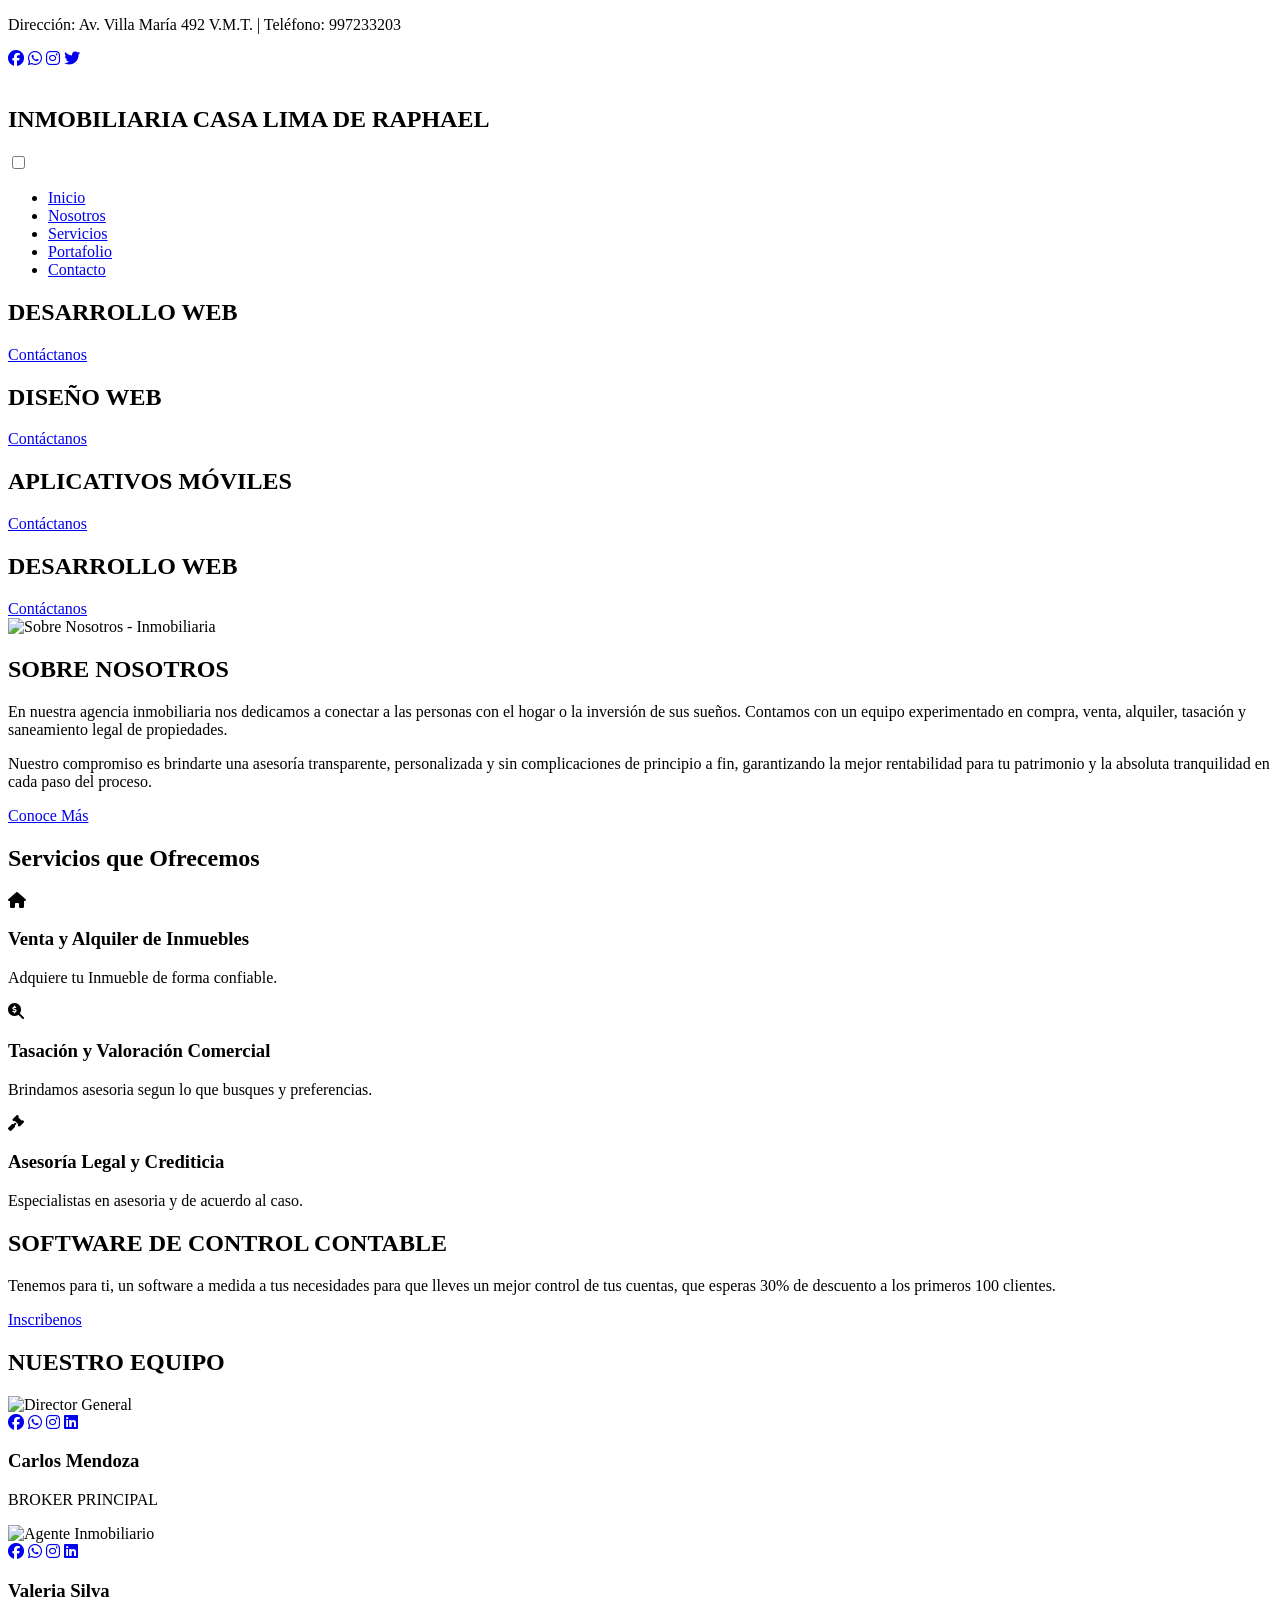
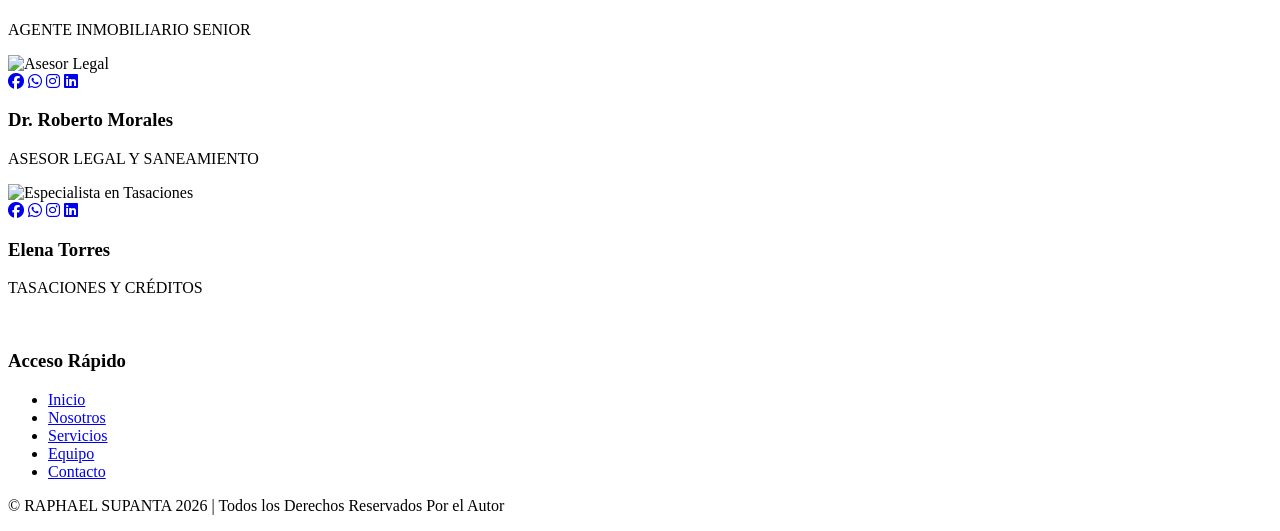
==== index.html @ 0c024ccd "Add files via upload" ====
<!DOCTYPE html>
<html lang="en">
<head>
    <meta charset="UTF-8">
    <meta name="viewport" content="width=device-width, initial-scale=1.0">
    <title>Responsive Design Raphael Supanta</title>
    <link rel="stylesheet" href="css/general.css">
    <link rel="stylesheet" href="css/home.css">
    <link rel="stylesheet" href="css/bienvenida.css">
    <link rel="stylesheet" href="css/servicios1.css">
    <link rel="stylesheet" href="css/accion.css">
    <link rel="stylesheet" href="css/gtrabajo.css">
    <link rel="stylesheet" href="css/pie.css">
    <link rel="stylesheet" href="css/homeresponse.css">
    <link rel="stylesheet" href="css/responsecabecera.css">
    <link rel="stylesheet" href="https://cdnjs.cloudflare.com/ajax/libs/font-awesome/6.0.0/css/all.min.css">
    <link rel="stylesheet" href="https://cdnjs.cloudflare.com/ajax/libs/font-awesome/6.4.0/css/all.min.css">
</head>
<body>
    <div id="contenedor">
        <div id="datos">
            <div id="dir">
    <p>Dirección: Av. Villa María 492 V.M.T. | Teléfono: 997233203</p>
</div>
            <div id="redes">
    <a href="https://www.facebook.com/urbania.pe" target="_blank"><span class="fa-brands fa-facebook"></span></a>
    <a href="https://wa.me/51997233203?text=Hola,%20deseo%20informaci%C3%B3n%20sobre%20un%20inmueble" target="_blank"><span class="fab fa-whatsapp"></span></a>
    <a href="https://www.instagram.com/viviendaperu/" target="_blank"><span class="fa-brands fa-instagram"></span></a>
    <a href="https://x.com/ViviendaPeru" target="_blank"><span class="fa-brands fa-twitter"></span></a>
</div>
        </div>
        <nav id="cabecera">
            <a href="#" class="enlace">
                <img src="img/logo-removebg-preview.png" alt="" class="logo">
            </a>
            <h2>INMOBILIARIA CASA LIMA DE RAPHAEL </h2>
            <input type="checkbox" id="check">
            <label for="check" class="checkbtn">
                <span class="icon-menu"></span>
            </label>
            <ul class="menu">
                <li><a class="active" href="https://nexoinmobiliario.pe/" target="_blank">Inicio</a></li>
<li><a href="https://www.gob.pe/vivienda" target="_blank">Nosotros</a></li>
<li><a href="https://urbania.pe/" target="_blank">Servicios</a></li>
<li><a href="https://www.adondevivir.com/" target="_blank">Portafolio</a></li>
<li><a href="https://www.sunarp.gob.pe/" target="_blank">Contacto</a></li>
            </ul>
        </nav>
        <div id="banner">
            <div class="slider">
                <section class="contenido-slider" id="caja1">
                    <div>
                        <h2>DESARROLLO WEB</h2>
                        <a href="#">Contáctanos</a>
                    </div>
                </section>
                <section class="contenido-slider" id="caja2">
                    <div>
                        <h2>DISEÑO WEB</h2>
                        <a href="#">Contáctanos</a>
                    </div>
                </section>
                <section class="contenido-slider" id="caja3">
                    <div>
                        <h2>APLICATIVOS MÓVILES</h2>
                        <a href="#">Contáctanos</a>
                    </div>
                </section>
                <section class="contenido-slider" id="caja1">
                    <div>
                        <h2>DESARROLLO WEB</h2>
                        <a href="#">Contáctanos</a>
                    </div>
                </section>
            </div>
        </div>

        <section id="bienvenida">
    <img src="img/nosotros.png" alt="Sobre Nosotros - Inmobiliaria">
    <div id="mensaje">
        <h2>SOBRE NOSOTROS</h2>
        <p>En nuestra agencia inmobiliaria nos dedicamos a conectar a las personas con el hogar o la inversión de sus sueños. Contamos con un equipo experimentado en compra, venta, alquiler, tasación y saneamiento legal de propiedades.</p>
        <p>Nuestro compromiso es brindarte una asesoría transparente, personalizada y sin complicaciones de principio a fin, garantizando la mejor rentabilidad para tu patrimonio y la absoluta tranquilidad en cada paso del proceso.</p>
        <a href="#" class="boton">Conoce Más</a>
    </div>
</section>

        <section id="servicios">
            <h2>Servicios que Ofrecemos</h2>
            <article class="caja">
                <i class="fa-sharp-duotone fa-solid fa-house"></i>
                <h3>Venta y Alquiler de Inmuebles</h3>
                <p>Adquiere tu Inmueble de forma confiable.</p>
            </article>
            <article class="caja">
<i class="fa-solid fa-magnifying-glass-dollar"></i>
                <h3>Tasación y Valoración Comercial</h3>
                <p>Brindamos asesoria segun lo que busques y preferencias.</p>
            </article>
            <article class="caja">
                <i class="fa-solid fa-gavel"></i>
                <h3>Asesoría Legal y Crediticia</h3>
                <p>Especialistas en  asesoria y de acuerdo al caso.</p>
            </article>
        </section>

        <section id="accion">
            <div>
                <h2>SOFTWARE DE CONTROL CONTABLE</h2>
                <p>Tenemos para ti, un software a medida a tus necesidades para que lleves un mejor control de tus cuentas, que esperas 30% de descuento a los primeros 100 clientes.</p>
                <a href="#" class="boton">Inscribenos</a>
            </div>
        </section>

       <section id="gtrabajo">
    <h2>NUESTRO EQUIPO</h2>

    <!-- Perfil 1: Director / Broker Principal -->
    <article class="teem">
        <div id="imagen">
            <img src="https://images.unsplash.com/photo-1560250097-0b93528c311a?auto=format&fit=crop&q=80&w=400" alt="Director General" />
        </div>
        <div id="redest">
            <a href="https://www.facebook.com/urbania.pe"><span class="fa-brands fa-facebook"></span></a>
            <a href="https://wa.me/51997233203"><span class="fab fa-whatsapp"></span></a>
            <a href="https://www.instagram.com/viviendaperu/"><span class="fa-brands fa-instagram"></span></a>
            <a href="https://www.linkedin.com/company/remax-peru/"><span class="fa-brands fa-linkedin"></span></a>
        </div>
        <div id="descripcion">
            <h3>Carlos Mendoza</h3>
            <p>BROKER PRINCIPAL</p>
        </div>
    </article>

    <!-- Perfil 2: Agente / Ventas -->
    <article class="teem">
        <div id="imagen">
            <img src="https://images.unsplash.com/photo-1573496359142-b8d87734a5a2?auto=format&fit=crop&q=80&w=400" alt="Agente Inmobiliario" />
        </div>
        <div id="redest">
            <a href="https://www.facebook.com/urbania.pe"><span class="fa-brands fa-facebook"></span></a>
            <a href="https://wa.me/51997233203"><span class="fab fa-whatsapp"></span></a>
            <a href="https://www.instagram.com/viviendaperu/"><span class="fa-brands fa-instagram"></span></a>
            <a href="https://www.linkedin.com/company/urbania/"><span class="fa-brands fa-linkedin"></span></a>
        </div>
        <div id="descripcion">
            <h3>Valeria Silva</h3>
            <p>AGENTE INMOBILIARIO SENIOR</p>
        </div>
    </article>

    <!-- Perfil 3: Abogado Inmobiliario -->
    <article class="teem">
        <div id="imagen">
            <img src="https://images.unsplash.com/photo-1507003211169-0a1dd7228f2d?auto=format&fit=crop&q=80&w=400" alt="Asesor Legal" />
        </div>
        <div id="redest">
            <a href="https://www.facebook.com/urbania.pe"><span class="fa-brands fa-facebook"></span></a>
            <a href="https://wa.me/51997233203"><span class="fab fa-whatsapp"></span></a>
            <a href="https://www.instagram.com/viviendaperu/"><span class="fa-brands fa-instagram"></span></a>
            <a href="https://www.linkedin.com/company/urbania/"><span class="fa-brands fa-linkedin"></span></a>
        </div>
        <div id="descripcion">
            <h3>Dr. Roberto Morales</h3>
            <p>ASESOR LEGAL Y SANEAMIENTO</p>
        </div>
    </article>

    <!-- Perfil 4: Valuador / Gestor Hipotecario -->
    <article class="teem">
        <div id="imagen">
            <img src="https://images.unsplash.com/photo-1580489944761-15a19d654956?auto=format&fit=crop&q=80&w=400" alt="Especialista en Tasaciones" />
        </div>
        <div id="redest">
            <a href="https://www.facebook.com/urbania.pe"><span class="fa-brands fa-facebook"></span></a>
            <a href="https://wa.me/51997233203"><span class="fab fa-whatsapp"></span></a>
            <a href="https://www.instagram.com/viviendaperu/"><span class="fa-brands fa-instagram"></span></a>
            <a href="https://www.linkedin.com/company/fondo-mivivienda-s-a/"><span class="fa-brands fa-linkedin"></span></a>
        </div>
        <div id="descripcion">
            <h3>Elena Torres</h3>
            <p>TASACIONES Y CRÉDITOS</p>
        </div>
    </article>
</section>
        <footer id="pie">
            <img src="img/logo-removebg-preview.png" alt="">
            <nav id="menu2">
                <h3>Acceso Rápido</h3>
                <ul>
                    <li><a href="#">Inicio</a></li>
                    <li><a href="#bienvenida">Nosotros</a></li>
                    <li><a href="#servicios">Servicios</a></li>
                    <li><a href="#gtrabajo">Equipo</a></li>
                    <li><a href="https://wa.me/51997233203?text=Hola,%20deseo%20informaci%C3%B3n%20sobre%20un%20inmueble" target="_blank">Contacto</a></li>
                </ul>
            </nav>
            <div id="copy">
                <p>© RAPHAEL SUPANTA 2026 | Todos los Derechos Reservados Por el Autor</p>
            </div>
        </footer>
    </div>

    <script src="js/main.js"></script>
</body>
</html>
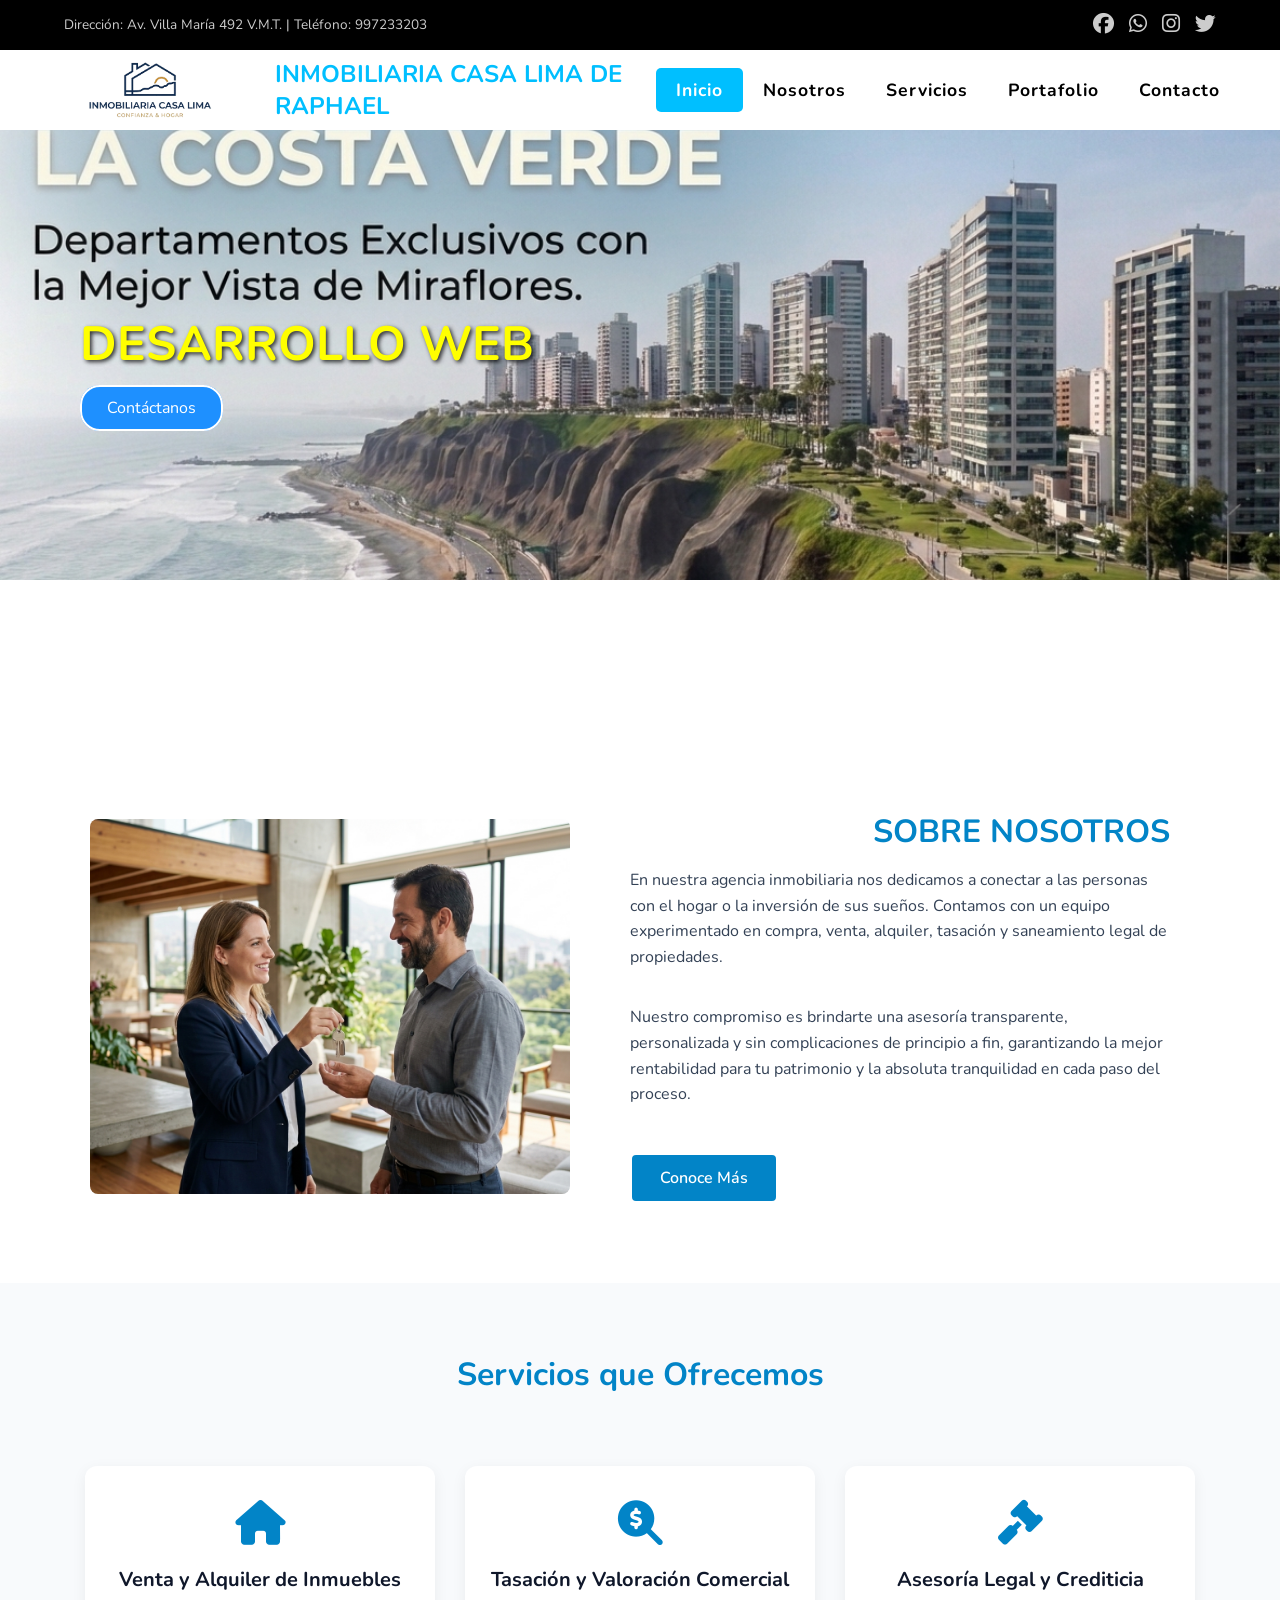
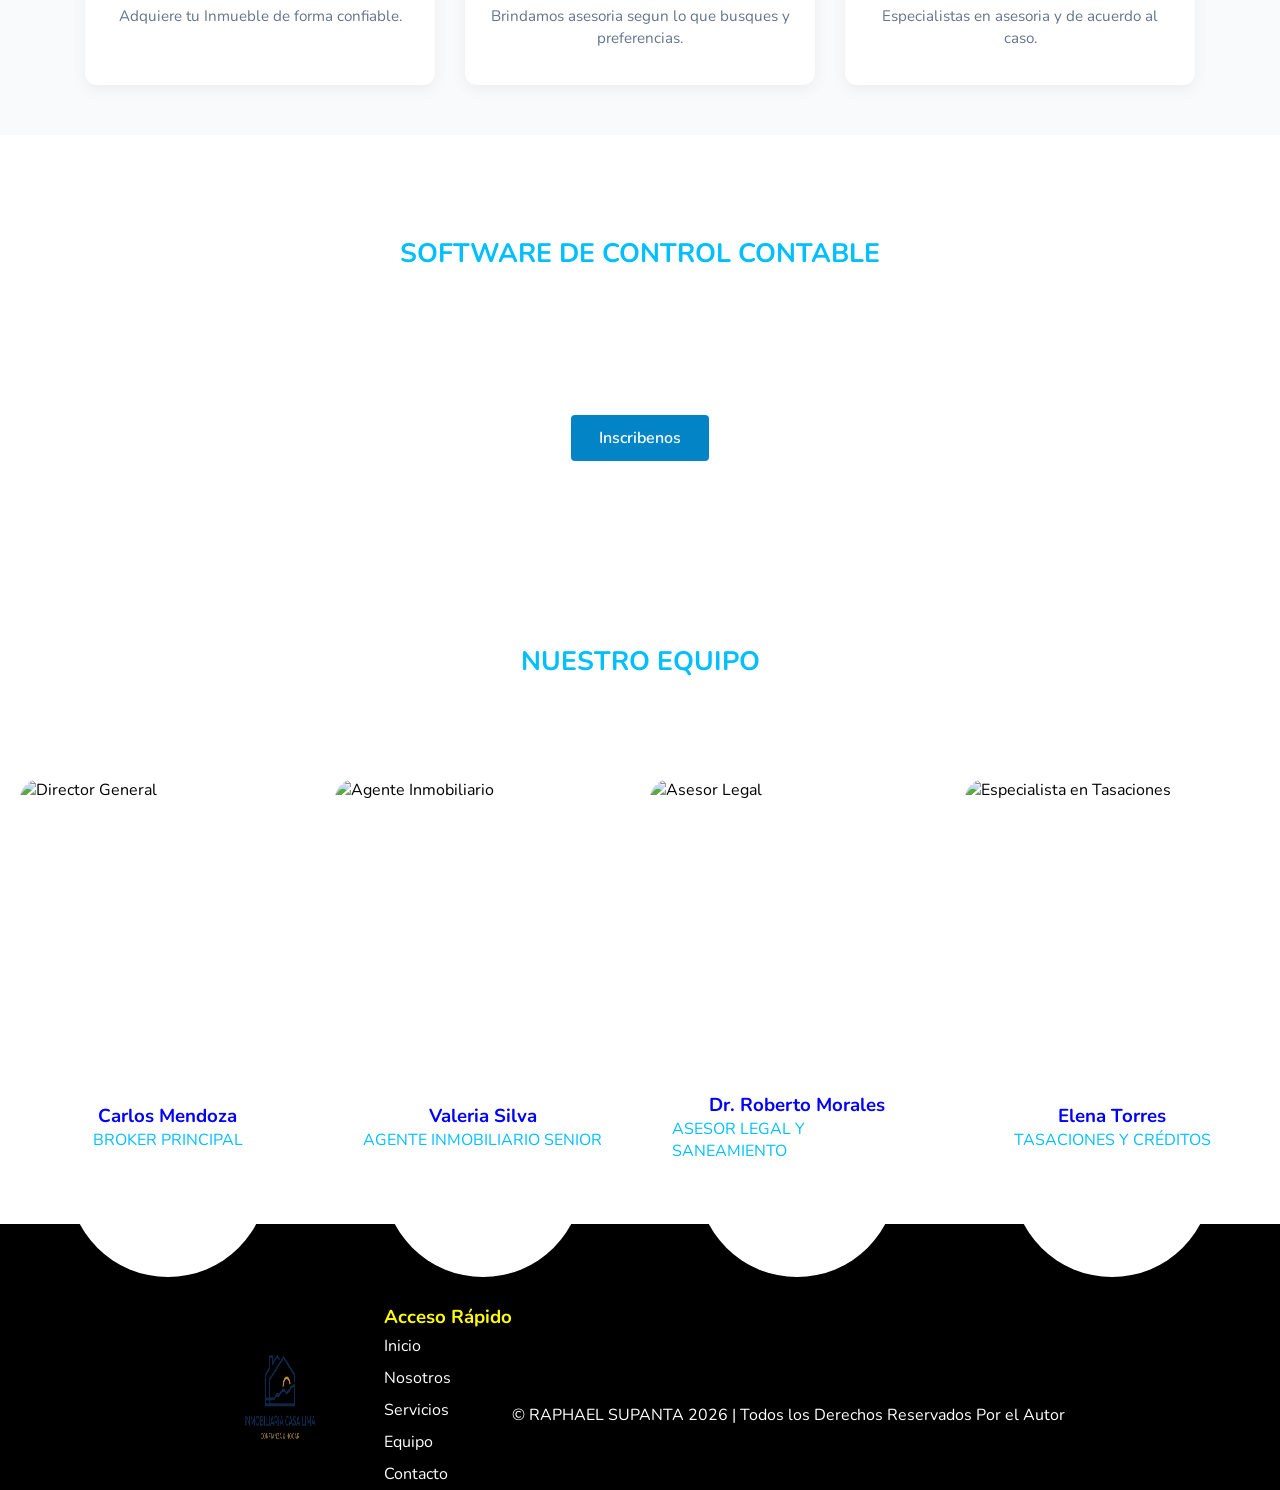
==== commit 52460a06: "Add files via upload" ====
--- a/index.html
+++ b/index.html
@@ -43,7 +43,7 @@
 <li><a href="https://www.gob.pe/vivienda" target="_blank">Nosotros</a></li>
 <li><a href="https://urbania.pe/" target="_blank">Servicios</a></li>
 <li><a href="https://www.adondevivir.com/" target="_blank">Portafolio</a></li>
-<li><a href="https://www.sunarp.gob.pe/" target="_blank">Contacto</a></li>
+<li><a href="https://forms.gle/ypzXrB8VATTLooAJ8" target="_blank">Contacto</a></li>
             </ul>
         </nav>
         <div id="banner">
@@ -51,25 +51,25 @@
                 <section class="contenido-slider" id="caja1">
                     <div>
                         <h2>DESARROLLO WEB</h2>
-                        <a href="#">Contáctanos</a>
+                        <a href="https://wa.me/51997233203">Contáctanos</a>
                     </div>
                 </section>
                 <section class="contenido-slider" id="caja2">
                     <div>
                         <h2>DISEÑO WEB</h2>
-                        <a href="#">Contáctanos</a>
+                        <a href="https://wa.me/51997233203">Contáctanos</a>
                     </div>
                 </section>
                 <section class="contenido-slider" id="caja3">
                     <div>
                         <h2>APLICATIVOS MÓVILES</h2>
-                        <a href="#">Contáctanos</a>
+                        <a href="https://wa.me/51997233203">Contáctanos</a>
                     </div>
                 </section>
                 <section class="contenido-slider" id="caja1">
                     <div>
                         <h2>DESARROLLO WEB</h2>
-                        <a href="#">Contáctanos</a>
+                        <a href="https://wa.me/51997233203">Contáctanos</a>
                     </div>
                 </section>
             </div>
--- a/css/general.css
+++ b/css/general.css
@@ -0,0 +1,44 @@
+@import url('https://fonts.googleapis.com/css2?family=Nunito:wght@200;800&display=swap');
+
+:root {
+    --sombra-color: rgba(0, 0, 0, 0.5);
+    --body-font: oxygen;
+    --texto-font-size: 2rem;
+}
+
+* {
+    margin: 0;
+    padding: 0;
+    font-family: nunito;
+    box-sizing: border-box;
+}
+
+p {
+    font-size: 12pt;
+    color: #000;
+}
+
+h2 {
+    font-size: 20pt;
+    margin-top: 20px;
+    margin-bottom: 20px;
+    color: deepskyblue;
+}
+
+section {
+    padding: 80px 0;
+}
+
+.boton {
+    background-color: dodgerblue;
+    text-decoration: none;
+    padding: 10px 20px;
+    margin-left: 50px;
+    border-radius: 10px;
+    border: 2px solid white;
+    color: white;
+}
+
+.boton:hover {
+    background-color: darkblue;
+}
--- a/css/home.css
+++ b/css/home.css
@@ -0,0 +1,213 @@
+#contenedor {
+    width: 100%;
+    height: auto;
+    display: grid;
+    grid-template:
+        "redes" 50px
+        "menu" 70px
+        "banner" 450px
+        "bienvenida" auto
+        "ofrecemos" auto
+        "accion" auto
+        "productos" auto
+        "teem" auto
+        "pie" auto / 1fr;
+}
+
+#datos {
+    grid-area: redes;
+    background-color: black;
+    display: flex;
+    justify-content: space-around;
+    align-items: center;
+}
+
+#dir {
+    width: 60%;
+}
+
+#dir p {
+    color: #ccc;
+}
+
+#redes {
+    width: 30%;
+    display: flex;
+    justify-content: space-evenly;
+}
+
+#redes span {
+    color: #ccc;
+    font-size: 1.3rem;
+    cursor: pointer;
+}
+
+#redes span:hover {
+    filter: drop-shadow(0 0 10px yellow) drop-shadow(0 0 20px yellow);
+    color: yellow;
+}
+
+#cabecera {
+    grid-area: menu;
+    display: flex;
+    justify-content: flex-start;
+    align-items: center;
+    position: relative;
+    padding: 0 20px;
+}
+
+/* Estilo del logo */
+.logo {
+    width: 80px;
+    height: auto;
+    margin-right: 15px;
+    margin-left: 0;
+}
+
+/* Estilo del texto (H2) */
+#cabecera h2 {
+    width: auto;
+    margin: 0;
+    text-align: left;
+    font-size: 1.5rem;
+    color: #00bfff;
+}
+
+#check:checked ~.menu {
+    left: 0;
+}
+
+#check {
+    display: none;
+}
+
+.icon-menu {
+    color: deepskyblue;
+    font-size: 2rem;
+    margin-right: 10px;
+    cursor: pointer;
+}
+
+.icon-menu:hover {
+    color: darkblue;
+}
+
+.menu {
+    width: 100%;
+    height: auto;
+    display: flex;
+    flex-wrap: wrap;
+    position: absolute;
+    top: 70px;
+    left: -100%;
+    background-color: rgba(0, 0, 0, .9);
+    transition: 1s ease;
+    z-index: 12;
+}
+
+.menu li {
+    width: 100%;
+    border-bottom: 1px solid rgba(255, 255, 255, .2);
+    list-style: none;
+}
+
+.menu li a {
+    text-decoration: none;
+    display: block;
+    line-height: 9.5;
+    text-align: center;
+    font-size: 1.1rem;
+    color: white;
+    font-weight: bold;
+    letter-spacing: 1px;
+}
+
+.menu li a.active, li a:hover {
+    background-color: deepskyblue;
+    color: black;
+}
+
+/* 1. CONTENEDOR DEL BANNER */
+#banner {
+    grid-area: banner;
+    width: 100%;
+    height: 450px;
+    overflow: hidden;
+    position: relative;
+}
+
+/* 2. CONTENEDOR DEL SLIDER */
+.slider {
+    width: 100%;
+    height: 100%;
+    display: flex;
+    position: relative;
+    margin-bottom: 80px;
+    animation: moverBanner 15s infinite alternate ease-in-out;
+}
+
+.contenido-slider {
+    width: 100%;
+    height: 100%;
+    display: flex;
+    align-items: center;
+    flex-shrink: 0;
+}
+
+@keyframes moverBanner {
+    0% { margin-left: 0%; }
+    20% { margin-left: 0%; }
+    25% { margin-left: -100%; }
+    45% { margin-left: -100%; }
+    50% { margin-left: -200%; }
+    100% { margin-left: -200%; }
+}
+
+#caja1 {
+    background-image: url(../img/banner1.png);
+    background-size: cover;
+    background-position: center;
+}
+
+#caja2 {
+    background-image: url(../img/banner2.png);
+    background-size: cover;
+    background-position: center;
+}
+
+#caja3 {
+    background-image: url(../img/banner3.png);
+    background-size: cover;
+    background-position: center;
+}
+
+.contenido-slider div {
+    margin-left: 80px;
+}
+
+.contenido-slider h2 {
+    color: yellow;
+    font-size: 3rem;
+    text-shadow: 2px 2px 4px rgba(0, 0, 0, 0.8);
+}
+
+.contenido-slider p {
+    color: white;
+    font-size: 1.2rem;
+    margin: 15px 0 30px 0;
+    text-shadow: 2px 2px 4px rgba(0, 0, 0, 0.8);
+}
+
+.contenido-slider a {
+    background-color: dodgerblue;
+    color: white;
+    padding: 10px 25px;
+    border-radius: 20px;
+    text-decoration: none;
+    border: 2px solid white;
+    transition: 0.3s;
+}
+
+.contenido-slider a:hover {
+    background-color: darkblue;
+}
--- a/css/bienvenida.css
+++ b/css/bienvenida.css
@@ -0,0 +1,61 @@
+#bienvenida {
+    grid-area: bienvenida;
+    width: 100%;
+    max-width: 1200px;
+    margin: 0 auto;
+    padding: 60px 20px;
+    display: flex;
+    align-items: center;
+    justify-content: center;
+    gap: 40px;
+}
+
+#bienvenida img {
+    width: 45%;
+    max-width: 480px;
+    height: auto;
+    border-radius: 8px;
+    object-fit: cover;
+}
+
+/* Alineación vertical alineada a la izquierda */
+#mensaje {
+    width: 50%;
+    display: flex;
+    flex-direction: column;
+    align-items: flex-start; /* Alinea todo a la izquierda */
+    text-align: left;
+    gap: 15px;
+}
+
+#mensaje h2 {
+    font-size: 2rem;
+    color: #0284c7;
+    margin: 0;
+}
+
+#mensaje p {
+    color: #334155;
+    line-height: 1.6;
+    margin: 0;
+}
+
+/* Botón fijado a la izquierda */
+.boton {
+    display: inline-block;
+    align-self: flex-start; /* Anula cualquier empuje a la derecha */
+    margin-top: 10px;
+    margin-left: 0;
+    padding: 12px 28px;
+    background-color: #0284c7;
+    color: #ffffff;
+    text-decoration: none;
+    font-weight: 600;
+    border-radius: 6px;
+    white-space: nowrap;
+    transition: background-color 0.3s ease;
+}
+
+.boton:hover {
+    background-color: #0369a1;
+}
--- a/css/servicios1.css
+++ b/css/servicios1.css
@@ -0,0 +1,61 @@
+#servicios {
+    grid-area: ofrecemos;
+    padding: 50px 20px;
+    text-align: center;
+    background-color: #f8fafc;
+}
+
+#servicios h2 {
+    font-size: 2rem;
+    color: #0284c7;
+    margin-bottom: 40px;
+    width: 100%;
+}
+
+/* Contenedor flexible para poner las tarjetas lado a lado */
+#servicios {
+    display: flex;
+    flex-wrap: wrap;
+    justify-content: center;
+    align-items: stretch;
+    gap: 30px;
+}
+
+/* Diseño de cada tarjeta */
+.caja {
+    background-color: #ffffff;
+    border-radius: 12px;
+    padding: 35px 25px;
+    flex: 1 1 280px;
+    max-width: 350px;
+    box-shadow: 0 4px 15px rgba(0, 0, 0, 0.06);
+    display: flex;
+    flex-direction: column;
+    align-items: center;
+    transition: transform 0.3s ease, box-shadow 0.3s ease;
+}
+
+.caja:hover {
+    transform: translateY(-5px);
+    box-shadow: 0 8px 25px rgba(0, 0, 0, 0.1);
+}
+
+/* Estilo para agrandar y colorear los íconos */
+.caja i {
+    font-size: 2.8rem;
+    color: #0284c7;
+    margin-bottom: 20px;
+}
+
+.caja h3 {
+    font-size: 1.25rem;
+    color: #0f172a;
+    margin-bottom: 12px;
+}
+
+.caja p {
+    font-size: 0.95rem;
+    color: #64748b;
+    line-height: 1.5;
+    margin: 0;
+}
--- a/css/accion.css
+++ b/css/accion.css
@@ -0,0 +1,30 @@
+#accion {
+    grid-area: accion;
+    display: flex;
+    justify-content: space-evenly;
+    align-items: center;
+    background-image: linear-gradient(rgba(0, 0, 0, 0.7), rgba(0, 0, 0, 0.7)), url("../img/html-css-collage-concept-with-person \ (1\).jpg");
+    background-size: cover;
+    background-position: center;
+    background-attachment: fixed;
+    text-align: center;
+}
+
+#accion h2 {
+    width: 100%;
+    margin-bottom: 50px;
+    text-align: center;
+}
+
+#accion p {
+    text-align: center;
+    color: white;
+    margin-bottom: 30px;
+    font-size: 1.2rem;
+    padding: 0 10px;
+}
+
+#accion a {
+    margin-left: 0;
+    text-align: center;
+}
--- a/css/gtrabajo.css
+++ b/css/gtrabajo.css
@@ -0,0 +1,101 @@
+#gtrabajo {
+    grid-area: teem;
+    display: flex;
+    flex-wrap: wrap;
+    justify-content: space-evenly;
+    align-items: center;
+}
+
+#gtrabajo h2 {
+    margin-bottom: 100px;
+}
+
+.teem {
+    width: 320px;
+    height: 350px;
+    margin-bottom: 70px;
+    display: flex;
+    flex-wrap: wrap;
+    justify-content: center;
+    position: relative;
+    cursor: pointer;
+}
+
+#imagen {
+    width: 100%;
+    height: 100%;
+    overflow: hidden;
+    border-radius: 20px;
+}
+
+#imagen img {
+    width: 100%;
+    height: 100%;
+    transition: .5s ease;
+}
+
+.teem:hover img {
+    transform: scale(1.3) rotate(10deg);
+}
+
+#redest {
+    width: 200px;
+    height: 200px;
+    background: white;
+    border-radius: 50%;
+    display: flex;
+    justify-content: space-evenly;
+    position: absolute;
+    top: 85%;
+    transition: .5s ease;
+}
+
+#redest span {
+    margin-top: 40px;
+    font-size: 14pt;
+    background-color: transparent;
+    transition: .5s ease;
+}
+
+#redest span:hover {
+    color: blue;
+}
+
+.teem:hover #redest {
+    top: 65%;
+}
+
+#descripcion {
+    width: 250px;
+    height: 100px;
+    background-color: white;
+    border-radius: 10px;
+    position: absolute;
+    top: 85%;
+    display: flex;
+    flex-wrap: wrap;
+    justify-content: center;
+    align-content: center;
+    transition: .5s ease;
+}
+
+#descripcion h3 {
+    width: 100%;
+    text-align: center;
+    background-color: transparent;
+    color: blue;
+    transition: .5s ease;
+}
+
+#descripcion p {
+    color: deepskyblue;
+    background-color: transparent;
+}
+
+.teem:hover #descripcion {
+    background-color: blue;
+}
+
+.teem:hover #descripcion h3 {
+    color: white;
+}
--- a/css/pie.css
+++ b/css/pie.css
@@ -0,0 +1,37 @@
+#pie{
+    grid-area: pie;
+    display: flex;
+    flex-wrap: wrap;
+    justify-content: center;
+    align-content: space-between;
+    padding: 80px 0 0;
+    background-color: black;
+}
+
+#pie img{
+    width: 10%;
+    margin-right: 40px;
+}
+
+#menu2 h3{
+    color: yellow;
+}
+
+#menu2 li{
+    list-style: none;
+}
+
+#menu2 a{
+    display: block;
+    line-height: 2;
+    text-decoration: none;
+    color: white;
+}
+
+#copy{
+    margin-top: 100px;
+}
+
+#copy p{
+    color: white;
+}
--- a/css/homeresponse.css
+++ b/css/homeresponse.css
@@ -0,0 +1,63 @@
+/* ==========================================
+   1. ESTILOS BASE (Para Celulares y Móviles)
+   Va al inicio de tu archivo CSS
+   ========================================== */
+
+#bienvenida {
+    display: flex;
+    flex-wrap: wrap; /* En celular se acomoda uno debajo del otro */
+}
+
+.teem {
+    width: 100%; /* Ocupa todo el ancho en celular */
+    margin-bottom: 15px;
+}
+
+#mensaje {
+    padding: 15px;
+}
+
+
+/* ==========================================
+   2. ESTILOS PARA PC / PANTALLAS ANCHAS
+   Va al FINAL de tu archivo CSS
+   ========================================== */
+
+@media(min-width: 900px) {
+
+    #bienvenida {
+        flex-wrap: nowrap;
+    }
+
+    #bienvenida img {
+        width: 50%;
+    }
+
+    #mensaje {
+        padding: 20px;
+        display: flex;
+        flex-direction: column;
+        align-items: flex-end; /* Alinea el botón a la derecha limpiamente */
+    }
+
+    #mensaje p {
+        margin-bottom: 20px;
+    }
+
+    #servicios h2 {
+        width: 100%;
+    }
+
+    #gtrabajo h2 {
+        width: 100%;
+        text-align: center;
+    }
+
+    .teem {
+        width: 23%; /* En PC se muestran 4 en fila */
+    }
+
+    .menu2 {
+        flex-wrap: nowrap;
+    }
+}
--- a/css/responsecabecera.css
+++ b/css/responsecabecera.css
@@ -0,0 +1,99 @@
+@media(min-width: 998px) {
+    /* 1. Ajuste de alturas del contenedor */
+    #contenedor {
+        grid-template:
+            "redes" 50px
+            "menu" 80px
+            "banner" 600px
+            "bienvenida" auto
+            "ofrecemos" auto
+            "accion" auto
+            "productos" auto
+            "teem" auto
+            "pie" auto / 1fr;
+    }
+
+    /* 2. Arreglo del texto superior (Dirección y teléfono) */
+    #dir {
+        width: 60%;
+        display: flex;
+        align-items: center;
+    }
+
+    #dir p {
+        margin: 0;
+        font-size: 0.85rem;
+        line-height: 1.2;
+    }
+
+    #redes {
+        width: 20%;
+        display: flex;
+        justify-content: flex-end;
+        gap: 15px;
+    }
+
+    /* 3. Alineación de cabecera y logo */
+    #cabecera {
+        display: flex;
+        justify-content: space-between;
+        align-items: center;
+        padding: 0 40px;
+    }
+
+    /* === MODIFICACIÓN DEL LOGO === */
+    .logo {
+        width: 220px; /* <--- Aumentado a un tamaño legible (aprox 2.2x el original) */
+        height: auto; /* Mantiene proporción */
+        margin-left: 0; /* Mantener 0 para que flexbox funcione bien */
+        display: flex; /* Alineación flexible si es un contenedor */
+        align-items: center;
+    }
+
+    /* === REGLA ADICIONAL: Asegura que la imagen crezca === */
+    .logo img {
+        width: 100%;
+        height: auto;
+    }
+    /* ============================ */
+
+    .checkbtn, #check {
+        display: none;
+    }
+
+    /* 4. Corrección del menú (pasa de flotante móvil a barra horizontal) */
+    .menu {
+        position: static;
+        width: auto;
+        height: 100%;
+        display: flex;
+        flex-wrap: nowrap;
+        align-items: center;
+        background-color: transparent;
+    }
+
+    .menu li {
+        border: none;
+        width: auto;
+        height: 100%;
+        display: flex;
+        align-items: center;
+    }
+
+    .menu li a {
+        line-height: normal;
+        margin-top: 0;
+        padding: 10px 20px;
+        color: #000;
+        font-weight: bold;
+        display: block;
+        border-radius: 5px;
+        transition: background-color 0.3s ease;
+    }
+
+    .menu li a.active, 
+    .menu li a:hover {
+        background-color: deepskyblue;
+        color: white;
+    }
+}
